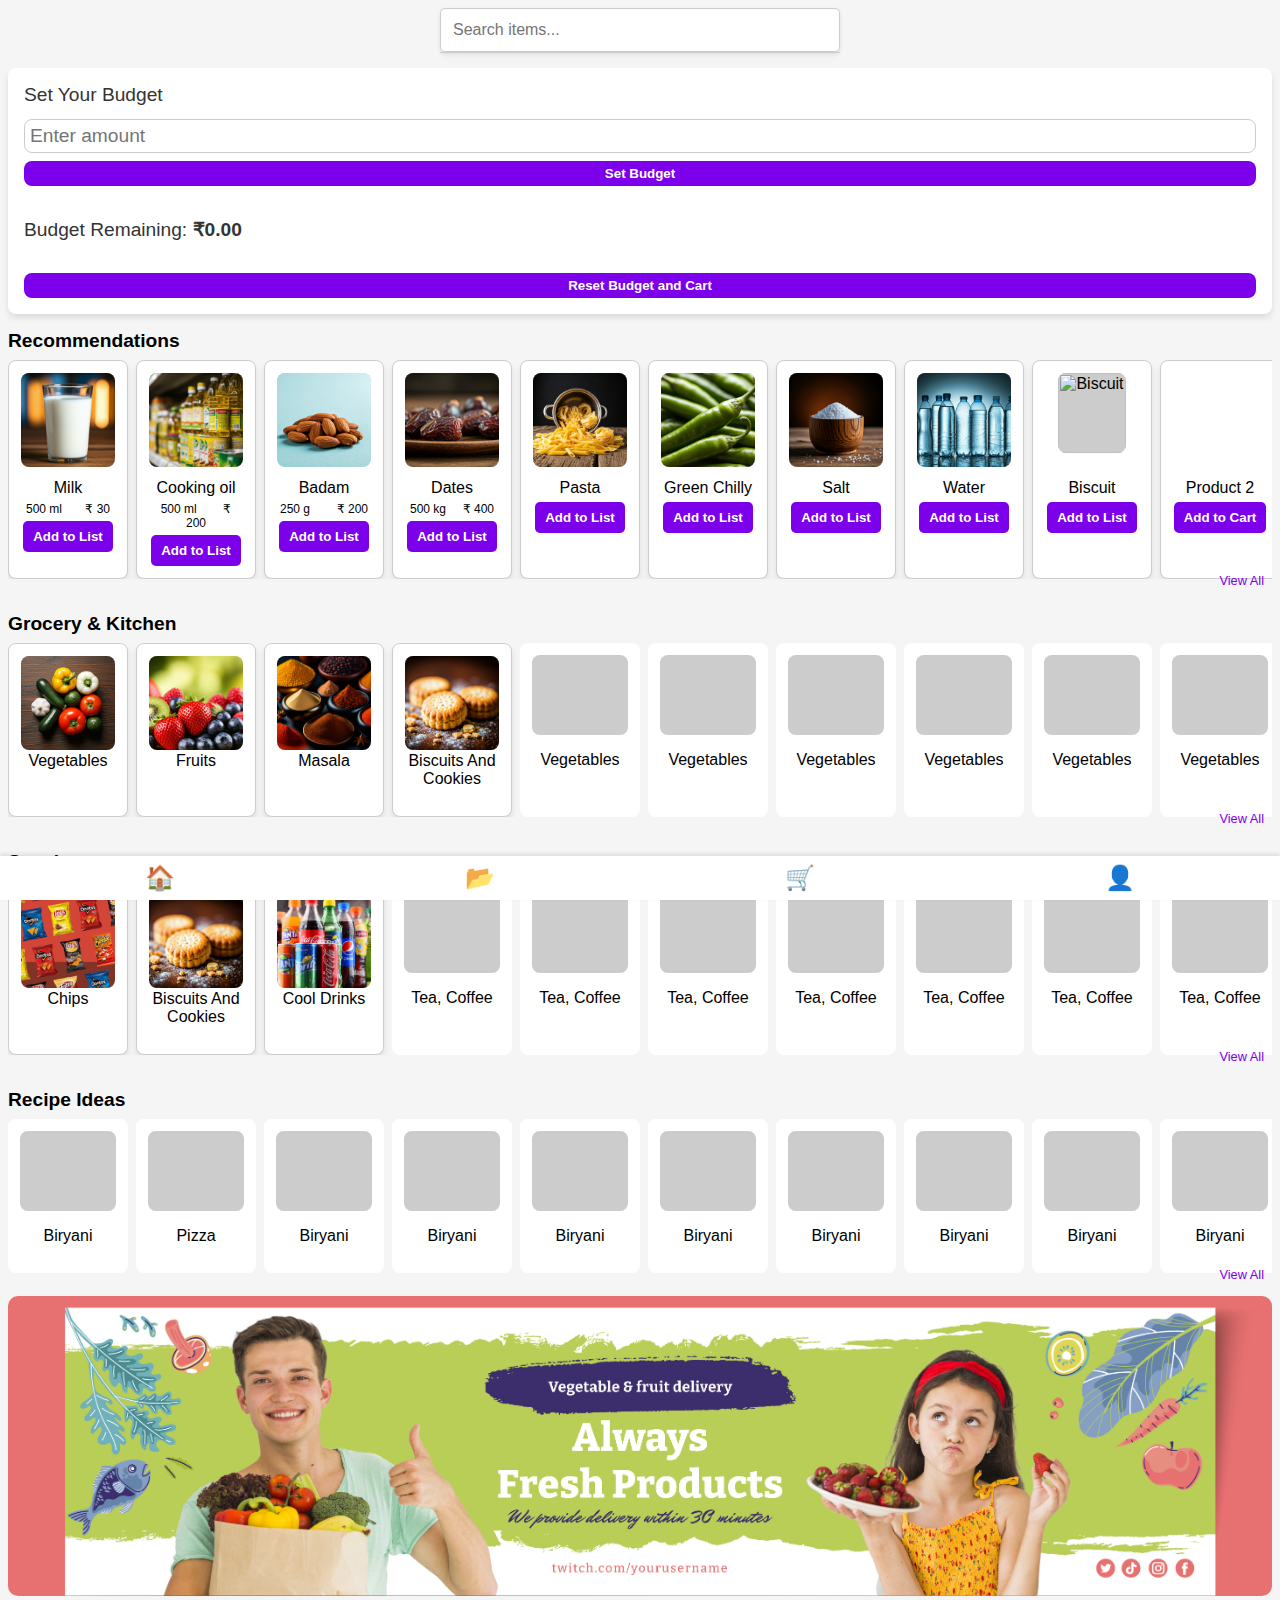
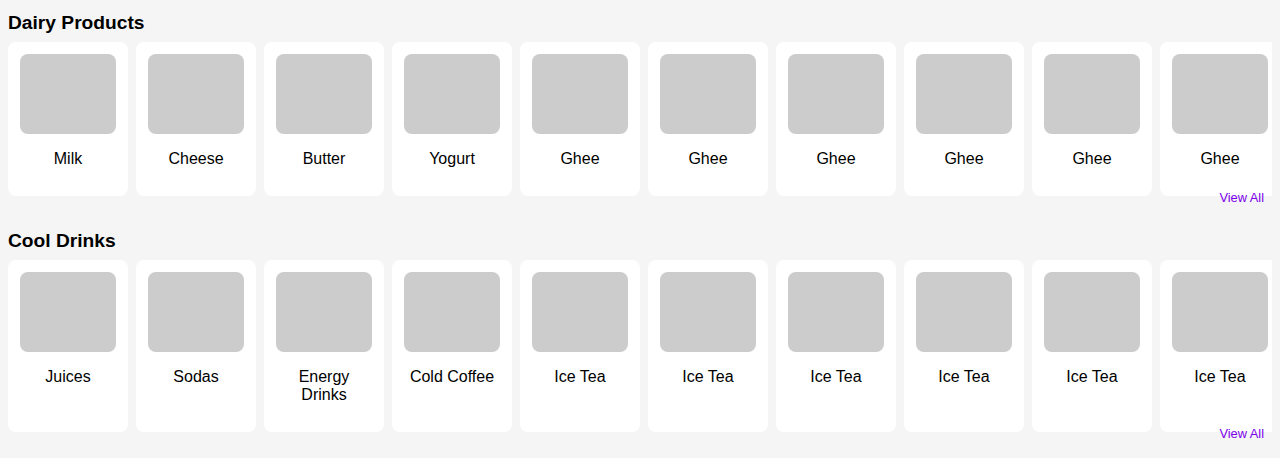
==== index.html @ e622cd5f "init" ====
<html>
  <head>
    <meta name="viewport" content="width=device-width, initial-scale=1.0">
    <link rel="stylesheet" href="styles.css">
    <title>Predictive Search Bar</title>
</head>
<body>
  <div class="search-container">
    <label for="search-bar" class="sr-only">Search for items</label>
    <input type="text" id="search-bar" class="search-bar" placeholder="Search items...">
    <div id="suggestions" class="suggestions" role="listbox" aria-label="Suggestions"></div>
</div>
    <script src="script.js"></script>

<div class="quick-actions">
  <div class="budget-planning">
    <label for="budget">Set Your Budget</label>
    <input type="number" id="budget" placeholder="Enter amount" />
    <button class="set-budget-btn">Set Budget</button>
    <div class="budget-display">
      <p>Budget Remaining: <span id="budget-display">₹0</span></p>
    </div>
    <button class="reset-btn">Reset Budget and Cart</button>

  </div>
</div>
    <div class="section">
      <h2>Recommendations</h2>
      <div class="scrollable-container">

        <div class="card">
          <div class="image">
              <img class ="cntimg"src="img/dia/milk.jpg" alt="Milk">
          </div>
          <p class="product-name">Milk</p>
          <p class="price">500 ml &nbsp; &nbsp; &nbsp;&nbsp;&#x20B9 30</p>
          <button class="add-to-cart" data-price="30" data-name="Milk">Add to List</button>
        </div>

        <div class="card">
          <div class="image">
            <img class="cntimg" src="img/oil/oil.jpg" alt="oil">
          </div>
          <p class="product-name">Cooking oil</p>
          <p class="price">500 ml &nbsp; &nbsp; &nbsp;&nbsp;   &#x20B9 200</p>
          <button class="add-to-cart" data-price="200"data-name="Cooking oil">Add to List</button>
        </div> 
        <div class="card">
          <div class="image">
            <img class ="cntimg" src="img/nuts/badam.jpg" alt="badam">
          </div>
          <p class="product-name">Badam</p>
          <p class="price">250 g &nbsp; &nbsp; &nbsp;&nbsp;   &#x20B9 200</p>
          <button class="add-to-cart" data-price="200">Add to List</button>
        </div>
        <div class="card">
          <div class="image">
            <img class ="cntimg" src="img/nuts/dates.jpg" alt="dates">
          </div>
          <p class="product-name">Dates</p>
          <p class="price">500 kg &nbsp; &nbsp;    &#x20B9 400</p>
          <button class="add-to-cart">Add to List</button>
        </div>
        <div class="card">
          <div class="image"> 
            <img class ="cntimg" src="img/pasta/pasta.jpg" alt="pasta">
          </div>
          <p class="product-name">Pasta</p>
          <button class="add-to-cart">Add to List</button>
        </div>
        <div class="card">
          <div class="image">
            <img class ="cntimg" src="img/veg/greenchilly.jpg" alt="greenchilly">
          </div>
          <p class="product-name">Green Chilly</p>
          <button class="add-to-cart">Add to List</button>
        </div>
        <div class="card">
          <div class="image">
            <img class ="cntimg" src="img/veg/salt.jpg" alt="salt">
          </div>
          <p class="product-name">Salt</p>
          <button class="add-to-cart">Add to List</button>
        </div>
        <div class="card">
          <div class="image">
            <img class ="cntimg" src="img/juice/water.jpg" alt="water">
          </div>
          <p class="product-name">Water</p>
          <button class="add-to-cart">Add to List</button>
        </div>
        <div class="card">
          <div class="image">
            <img class ="cntimg" src="img/cookies/biscuit.jpg" alt="Biscuit">
          </div>
          <p class="product-name">Biscuit</p>
          <button class="add-to-cart">Add to List</button>
        </div>
        <div class="card">
          <div class="image"></div>
          <p class="product-name">Product 2</p>
          <button class="add-to-cart">Add to Cart</button>
        </div>
        <div class="card">
          <div class="image"></div>
          <p class="product-name">Product 2</p>
          <button class="add-to-cart">Add to Cart</button>
        </div>
        <div class="card">
          <div class="image"></div>
          <p class="product-name">Product 2</p>
          <button class="add-to-cart">Add to Cart</button>
        </div>
        <div class="card">
          <div class="image"></div>
          <p class="product-name">Product 2</p>
          <button class="add-to-cart">Add to Cart</button>
        </div>
        <div class="card">
          <div class="image"></div>
          <p class="product-name">Product 2</p>
          <button class="add-to-cart">Add to Cart</button>
        </div>
        <div class="card">
          <div class="image"></div>
          <p class="product-name">Product 2</p>
          <button class="add-to-cart">Add to Cart</button>
        </div>
        <div class="card">
          <div class="image"></div>
          <p class="product-name">Product 2</p>
          <button class="add-to-cart">Add to Cart</button>
        </div>
        <div class="card">
          <div class="image"></div>
          <p class="product-name">Product 2</p>
          <button class="add-to-cart">Add to Cart</button>
        </div>
        <div class="card">
          <div class="image"></div>
          <p class="product-name">Product 2</p>
          <button class="add-to-cart">Add to Cart</button>
        </div>
        <div class="card">
          <div class="image"></div>
          <p class="product-name">Product 2</p>
          <button class="add-to-cart">Add to Cart</button>
        </div>
      </div>
      <p class="view-all" id ="view-all">View All</p>
      <br>
    </div>

    <!-- Grocery & Kitchen Section -->
    <div class="section">
      <h2>Grocery & Kitchen</h2>
      <div class="scrollable-container">
        
        <div class="card">
          <a href="vegetables.html" style="text-decoration: none; color: inherit;">
            <div class="image">
              <img class="cntimg" src="img/veg/main.jpg" alt="Vegetables">
            </div>
            <p>Vegetables</p>
          </a>
        </div>
        
        <div class="card">
          <a href="fruits.html" style="text-decoration: none; color: inherit;">
            <div class="image">
              <img class="cntimg" src="img/fru/main.jpg" alt="Fruits">
            </div>
            <p>Fruits</p>
          </a>
        </div>
        <div class="card">
          <a href="masala.html" style="text-decoration: none; color: inherit;">
            <div class="image">
              <img class="cntimg" src="img/masala/main.jpg" alt="Fruits">
            </div>
            <p>Masala</p>
          </a>
        </div>
        <div class="card">
          <a href="cookies.html" style="text-decoration: none; color: inherit;">
            <div class="image">
              <img class="cntimg" src="img/snack/cookies/biscuit.jpg" alt="Fruits">
            </div>
            <p>Biscuits And Cookies</p>
          </a>
        </div>
        <div class="category">
          <div class="image"></div>
          <p>Vegetables</p>
        </div>
        <div class="category">
          <div class="image"></div>
          <p>Vegetables</p>
        </div>
        <div class="category">
          <div class="image"></div>
          <p>Vegetables</p>
        </div>
        <div class="category">
          <div class="image"></div>
          <p>Vegetables</p>
        </div>
        <div class="category">
          <div class="image"></div>
          <p>Vegetables</p>
        </div>
        <div class="category">
          <div class="image"></div>
          <p>Vegetables</p>
        </div>
        <div class="category">
          <div class="image"></div>
          <p>Vegetables</p>
        </div>
        <div class="category">
          <div class="image"></div>
          <p>Vegetables</p>
        </div>
        <div class="category">
          <div class="image"></div>
          <p>Vegetables</p>
        </div>
        <div class="category">
          <div class="image"></div>
          <p>Vegetables</p>
        </div>
        <div class="category">
          <div class="image"></div>
          <p>Vegetables</p>
        </div>
        <div class="category">
          <div class="image"></div>
          <p>Vegetables</p>
        </div>

      </div>
      <p class="view-all"id ="view-all">View All</p><br>
    </div>
    <div class="section">
      <h2>Snacks</h2>
      <div class="scrollable-container">
        <div class="card">
          <a href="chips.html" style="text-decoration: none; color: inherit;">
            <div class="image">
              <img class="cntimg" src="img/snack/chips/main.jpg" alt="Chips">
            </div>
            <p>Chips</p>
          </a>
        </div>
          <div class="card">
            <a href="cookies.html" style="text-decoration: none; color: inherit;">
              <div class="image">
                <img class="cntimg" src="img/snack/cookies/biscuit.jpg" alt="Fruits">
              </div>
              <p>Biscuits And Cookies</p>
            </a>
          </div>

          <div class="card">
            <a href="cooldrinks.html" style="text-decoration: none; color: inherit;">
              <div class="image">
                <img class="cntimg" src="img/snack/cooldrinks/main.jpg" alt="Fruits">
              </div>
              <p>Cool Drinks</p>
            </a>
          </div>
        <div class="category">
          <div class="image"></div>
          <p>Tea, Coffee</p>
        </div>
        <div class="category">
          <div class="image"></div>
          <p>Tea, Coffee</p>
        </div>
        <div class="category">
          <div class="image"></div>
          <p>Tea, Coffee</p>
        </div>
        <div class="category">
          <div class="image"></div>
          <p>Tea, Coffee</p>
        </div>
        <div class="category">
          <div class="image"></div>
          <p>Tea, Coffee</p>
        </div>
        <div class="category">
          <div class="image"></div>
          <p>Tea, Coffee</p>
        </div>
        <div class="category">
          <div class="image"></div>
          <p>Tea, Coffee</p>
        </div>
        <div class="category">
          <div class="image"></div>
          <p>Tea, Coffee</p>
        </div>
        <div class="category">
          <div class="image"></div>
          <p>Tea, Coffee</p>
        </div>
        <div class="category">
          <div class="image"></div>
          <p>Tea, Coffee</p>
        </div>
        <div class="category">
          <div class="image"></div>
          <p>Tea, Coffee</p>
        </div>
        <div class="category">
          <div class="image"></div>
          <p>Cookies</p>
        </div>
      </div>
      <p class="view-all"id ="view-all">View All</p><br>
    </div>

    <!-- Recipe Ideas Section -->
    <div class="section">
      <h2>Recipe Ideas</h2>
      <div class="scrollable-container">
        <div class="recipe-card">
          <div class="image"></div>
          <p>Biryani</p>
        </div>
        <div class="recipe-card">
          <div class="image"></div>
          <p>Pizza</p>
        </div>
        <div class="recipe-card">
          <div class="image"></div>
          <p>Biryani</p>
        </div>
        <div class="recipe-card">
          <div class="image"></div>
          <p>Biryani</p>
        </div>
        <div class="recipe-card">
          <div class="image"></div>
          <p>Biryani</p>
        </div>
        <div class="recipe-card">
          <div class="image"></div>
          <p>Biryani</p>
        </div>
        <div class="recipe-card">
          <div class="image"></div>
          <p>Biryani</p>
        </div>
        <div class="recipe-card">
          <div class="image"></div>
          <p>Biryani</p>
        </div>
        <div class="recipe-card">
          <div class="image"></div>
          <p>Biryani</p>
        </div>
        <div class="recipe-card">
          <div class="image"></div>
          <p>Biryani</p>
        </div>
        <div class="recipe-card">
          <div class="image"></div>
          <p>Biryani</p>
        </div>
        <div class="recipe-card">
          <div class="image"></div>
          <p>Biryani</p>
        </div>
        <div class="recipe-card">
          <div class="image"></div>
          <p>Biryani</p>
        </div>
        <div class="recipe-card">
          <div class="image"></div>
          <p>Biryani</p>
        </div>
        <div class="recipe-card">
          <div class="image"></div>
          <p>Biryani</p>
        </div>
      </div>
      <p class="view-all" id ="view-all">View All</p><br>
    </div> 
    <div class="banner clickable-banner">
      <img src="img/banner2.jpg" alt="Click to Explore More" class="banner-img">
    </div>
        <!-- Dairy Products Section -->         
        <div class="section">
          <h2>Dairy Products</h2>
          <div class="scrollable-container">
            <div class="category">
              <div class="image"></div>
              <p>Milk</p>
            </div>
            <div class="category">
              <div class="image"></div>
              <p>Cheese</p>
            </div>
            <div class="category">
              <div class="image"></div>
              <p>Butter</p>
            </div>
            <div class="category">
              <div class="image"></div>
              <p>Yogurt</p>
            </div>
            <div class="category">
              <div class="image"></div>
              <p>Ghee</p>
            </div>
            <div class="category">
              <div class="image"></div>
              <p>Ghee</p>
            </div>

            <div class="category">
              <div class="image"></div>
              <p>Ghee</p>
            </div>
            <div class="category">
              <div class="image"></div>
              <p>Ghee</p>
            </div>
            <div class="category">
              <div class="image"></div>
              <p>Ghee</p>
            </div>
            <div class="category">
              <div class="image"></div>
              <p>Ghee</p>
            </div>
            <div class="category">
              <div class="image"></div>
              <p>Ghee</p>
            </div>
            <div class="category">
              <div class="image"></div>
              <p>Ghee</p>
            </div>
            <div class="category">
              <div class="image"></div>
              <p>Ghee</p>
            </div>
            <div class="category">
              <div class="image"></div>
              <p>Ghee</p>
            </div>
            <div class="category">
              <div class="image"></div>
              <p>Ghee</p>
            </div>
            <div class="category">
              <div class="image"></div>
              <p>Ghee</p>
            </div>
            <div class="category">
              <div class="image"></div>
              <p>Ghee</p>
            </div>
            <div class="category">
              <div class="image"></div>
              <p>Ghee</p>
            </div>
          </div>
          <p class="view-all" id ="view-all">View All</p><br>
        </div>
    
        <!-- Cool Drinks Section -->
        <div class="section">
          <h2>Cool Drinks</h2>
          <div class="scrollable-container">
            <div class="category">
              <div class="image"></div>
              <p>Juices</p>
            </div>
            <div class="category">
              <div class="image"></div>
              <p>Sodas</p>
            </div>
            <div class="category">
              <div class="image"></div>
              <p>Energy Drinks</p>
            </div>
            <div class="category">
              <div class="image"></div>
              <p>Cold Coffee</p>
            </div>
            <div class="category">
              <div class="image"></div>
              <p>Ice Tea</p>
            </div>
            <div class="category">
              <div class="image"></div>
              <p>Ice Tea</p>
            </div>
            <div class="category">
              <div class="image"></div>
              <p>Ice Tea</p>
            </div>
            <div class="category">
              <div class="image"></div>
              <p>Ice Tea</p>
            </div>
            <div class="category">
              <div class="image"></div>
              <p>Ice Tea</p>
            </div>
            <div class="category">
              <div class="image"></div>
              <p>Ice Tea</p>
            </div>
            <div class="category">
              <div class="image"></div>
              <p>Ice Tea</p>
            </div>
            <div class="category">
              <div class="image"></div>
              <p>Ice Tea</p>
            </div>
            <div class="category">
              <div class="image"></div>
              <p>Ice Tea</p>
            </div>
            <div class="category">
              <div class="image"></div>
              <p>Ice Tea</p>
            </div>
            <div class="category">
              <div class="image"></div>
              <p>Ice Tea</p>
            </div>
            
          </div>
        
          <p class="view-all" id ="view-all">View All</p><br>
        </div>
  </div>


  <footer id="cart-summary-footer" style="display: none;">
    <div class="cart-summary">
      <span>Items: <span id="item-count">0</span></span>
      <span>Budget Remaining: ₹<span id="budget-remaining">1000</span></span>
      <button id="go-to-cart">Go To Cart</button>
    </div>
  </footer>


  
  <script src="check.js"></script>

  <div class="bottom-nav">
    <button onclick="window.location.href='landing.html'">🏠</button>
    <button onclick="window.location.href='index.html'">📂</button>
    <button onclick="window.location.href='list.html'">🛒</button>
    <button  onclick="window.location.href='profile.html'">👤</button>
  </div>
</body>
</html>
---- styles.css ----
* {
  padding: 0;
  box-sizing: border-box;
}
body,button,.quick-actions,section.h2 {
  font-family: 'DM Sans', sans-serif;
  background-color: #f5f5f5;
}
.container {
  padding: 16px;

}


.search-bar {
  display: flex;
  gap: 8px;
  margin-bottom: 16px;
}
.search-bar input {
  flex: 1;
  padding: 8px;
  border: 1px solid #ccc;
  border-radius: 8px;
}
.search-bar button {
  
  color: white;
  border: none;
  padding: 8px;
  border-radius: 8px;
  cursor: pointer;
}


.banner {
  width: 100%;
  display: flex;
  justify-content: center;
  align-items: center;
  overflow: hidden;
  margin-bottom: 16px;
  border-radius: 5px;
}

.banner-img {
  width: 100%;
  height: auto;
  max-height: 300px;
  object-fit: cover;
  border-radius: 10px;
}

@media (max-width: 768px) {
  .banner-img {
    max-height: 200px;
  }
}


.action-btn {
  flex: 1;
  margin: 0 8px;
  padding: 25px;
  color: azure;
  background-color:#7d00ea;
  border: none;
  border-radius: 8px;
  font-weight: bold;
  cursor: pointer;
}


.section {
  margin-bottom: 5px;
  position: relative;
}
.section h2 {
  margin-bottom: 8px;
  font-size: 1.2em;
}
.view-all {
  position: absolute;

  bottom: 1;
  right: 8px;
  font-size: 0.8em;
  color:#7d00ea;
  cursor: pointer;
  margin-top: 8px;
  margin-bottom: 20px;
}
.cntimg{
  width: 100%; 
  height: auto; 
  border-radius: 8px; 
  margin-bottom: 10px;
  object-fit: cover;
}



.scrollable-container {
  display: flex;
  gap: 8px;
  overflow-x: auto;
  -ms-overflow-style: none; 
  scrollbar-width: none; 
}
.scrollable-container::-webkit-scrollbar {
  display: none; 
}


.card, .category, .recipe-card {
  flex: 0 0 120px;
  text-align: center;
  background-color: white;
  padding: 12px;
  border-radius: 8px;
 
 
}
.card .image, .category .image, .recipe-card .image {
  height: 80px;
  background-color: #ccc;
  border-radius: 8px;

  
}
.product-name {
 
  margin-bottom: 10px; 
}

.add-to-cart {
  margin-top: 0px; 
}


.section h2 {
  margin-bottom: 8px;
  font-size: 1.2em;
}

.view-all {
  position: absolute;
  bottom: 1;
  right: 8px;
  font-size: 0.8em;
  color: #7d00ea;
  cursor: pointer;
  margin-top: 8px;
  margin-bottom: 8px;
  
}

.add-to-cart {
  background-color: #7d00ea; 
  color: white;
  font-weight: bold;
  padding: 8px 10px;
  border: none;
  border-radius: 5px;
  cursor: pointer;
  transition: background-color 0.3s ease, transform 0.2s ease;
}

.add-to-cart:hover {
  background-color: #8c21ea; 
  transform: scale(1);
}

.add-to-cart:focus {
  outline: none; 
}

.add-to-cart:active {
  transform: scale(0.98); 
}
.card {
  display: flex;
  flex-direction: column;
  align-items: center;
  background-color: white;
  padding: 10px;
  border: 1px solid #ccc;
  border-radius: 8px;
  box-shadow: 0 4px 6px rgba(0, 0, 0, 0.1);
  width: 200px;
  text-align: center;
}



.image {
  margin-bottom: 10px;  


}
/* General Container */
.container {
  padding: 16px;
  max-width: 400px;
  margin: 0 auto;
}


.shopping-list-container {
  margin-bottom: 32px;
}
.shopping-list-container h2 {
  font-size: 1.5em;
  margin-bottom: 16px;
  color: #333;
}
.shopping-list {
  background-color: white;
  padding: 16px;
  border-radius: 8px;
  box-shadow: 0 4px 6px rgba(0, 0, 0, 0.1);
}
.shopping-list ul {
  list-style: none;
  padding: 0;
}
.shopping-list ul li {
  display: flex;
  justify-content: space-between;
  margin-bottom: 8px;
  font-size: 1.2em;
}
.shopping-list .remove-item {
  background-color: #ff4d4d;
  color: white;
  border: none;
  padding: 5px 10px;
  border-radius: 5px;
  cursor: pointer;
}
.shopping-list .add-item-btn {
  background-color: #7d00ea;
  color: white;
  padding: 8px 16px;
  border: none;
  border-radius: 8px;
  cursor: pointer;
  font-weight: bold;
  margin-top: 16px;
}

/* Budget Planning Container */
.budget-planning-container {
  margin-bottom: 5px;
}
.budget-planning-container h2 {
  font-size: 1.5em;
  margin-bottom: 5px;
  margin-top: 0px;
  color: #333;
}
.budget-planning {
  background-color: white;
  padding: 16px;
  border-radius: 8px;
  box-shadow: 0 4px 6px rgba(0, 0, 0, 0.1);
  display: flex;
  flex-direction: column;
  gap: 8px;
}
.budget-planning label {
  font-size: 1.2em;
  color: #333;
}
.budget-planning input {
  padding: 5px;
  font-size: 1.2em;
  border-radius: 8px;
  border: 1px solid #ccc;
  margin-top: 5px;
}
.budget-planning button {
  background-color: #7d00ea;
  color: white;
  padding: 5px 5px;
  border: none;
  border-radius: 8px;
  cursor: pointer;
  font-weight: bold;
}
.budget-display {
  margin-bottom: 5px;
  margin-top: 5px;
  font-size: 1.2em;
  color: #333;
}
#budget-display {
  font-weight: bold;
}
.bud{
  margin-top: 0px;
  margin-bottom: 5px;
}
/* Modal styling */
.modal {
  display: none; 
  position: fixed;
  bottom: 20px; 
  left: 50%;
  transform: translateX(-50%);
  background-color: rgba(0, 0, 0, 0.7);
  padding: 10px;
  border-radius: 20px;
  box-shadow: 0 4px 8px rgba(0, 0, 0, 0.2);
  z-index: 1000;
  width: auto;
  max-width: 400px;
  text-align: center;
  display: flex;
  gap: 10px;
  align-items: center;
}

/* Minimal content inside the modal */
.modal-content {
  display: flex;
  gap: 10px;
  align-items: center;
}

.quantity-option {
  background-color: #7d00ea;
  color: white;
  padding: 6px 12px;
  border: none;
  border-radius: 5px;
  cursor: pointer;
  transition: background-color 0.3s ease;
}

.quantity-option:hover {
  background-color: #8c21ea;
}

#custom-quantity {
  padding: 6px;
  margin: 0;
  width: 60px;
  border-radius: 5px;
  border: 1px solid #ccc;
}

.ok-button {
  background-color: #4CAF50;
  color: white;
  padding: 6px 12px;
  border: none;
  border-radius: 5px;
  cursor: pointer;
  transition: background-color 0.3s ease;
}

.ok-button:hover {
  background-color: #45a049;
}

/* Card & Image Styling (unchanged) */
.cntimg {
  width: 100%;
  height: auto;
  border-radius: 8px;
  margin-bottom: 10px;
  object-fit: cover;
}

.scrollable-container {
  display: flex;
  gap: 8px;
  overflow-x: auto;
}

.card {
  flex: 0 0 120px;
  text-align: center;
  background-color: white;
  padding: 12px;
  border-radius: 8px;
}

.product-name {
  margin-bottom: 5px;
}

.add-to-cart {
  background-color: #7d00ea;
  color: white;
  font-weight: bold;
  padding: 8px 10px;
  border: none;
  border-radius: 5px;
  cursor: pointer;
  transition: background-color 0.3s ease, transform 0.2s ease;
}

.add-to-cart:hover {
  background-color: #8c21ea;
  transform: scale(1);
}

.add-to-cart:focus {
  outline: none;
}

.add-to-cart:active {
  transform: scale(0.98);
}
p.price{
  font-size: 12px;
  margin-top: 0px;
  margin-bottom: 5px;

}
footer {
  font-size: 13px;
  position: fixed;
  bottom: 40px; 
  left: 0;
  right: 0;
  border-radius: 5px;
  background: #4caf50; 
  color: white;
  padding: 10px 20px;
  display: flex;
  justify-content: space-between;
  align-items: center;
  box-shadow: 0 -2px 10px rgba(0, 0, 0, 0.1);
  
}

footer span {
  margin: 0 15px;
  font-weight: bold;
}

#go-to-cart {
  margin-top: 5px;
  background-color: #04560f; 
  color: white;
  border: none;
  padding: 8px 16px;
  border-radius: 5px;
  cursor: pointer;
  font-size: 12px;
  display: block;
  margin: 0 auto; 
}
#go-to-cart:hover {
  background-color: #055c0f; 
}

#cart-summary-footer {
  display: none;
}


.bottom-nav {
  position: fixed;
  bottom: 0;
  left: 0;
  right: 0;
  background-color: white;
  display: flex;
  justify-content: space-around;
  padding: 8px 0px;
  box-shadow: 0 -2px 4px rgba(0, 0, 0, 0.1);
  z-index: 5; /* Ensure it's below the footer */
}

.bottom-nav button {
  background: none;
  border: none;
  font-size: 1.5em;
  cursor: pointer;
}


.search-container {
  position: relative;
  max-width: 400px;
  margin: 0 auto;
}

.search-bar {
  width: 100%;
  padding: 12px;
  font-size: 16px;
  border: 1px solid #ccc;
  border-radius: 5px;
  box-shadow: 0 2px 4px rgba(0, 0, 0, 0.1);
}

.suggestions {
  position: absolute;
  top: 100%;
  left: 0;
  width: 100%;
  border: 1px solid #ccc;
  border-top: none;
  background: #fff;
  z-index: 10;
  box-shadow: 0 4px 6px rgba(0, 0, 0, 0.1);
  max-height: 200px;
  overflow-y: auto;
}

.suggestions div {
  padding: 10px;
  cursor: pointer;
  border-bottom: 1px solid #f0f0f0;
}

.suggestions div:last-child {
  border-bottom: none;
}

.suggestions div:hover,
.suggestions div:focus {
  background: #f0f0f0;
  outline: none;
}

.no-results {
  padding: 10px;
  color: #888;
  text-align: center;
}

/* Accessibility styles */
.sr-only {
  position: absolute;
  width: 1px;
  height: 1px;
  padding: 0;
  overflow: hidden;
  clip: rect(0, 0, 0, 0);
  white-space: nowrap;
  border: 0;
}
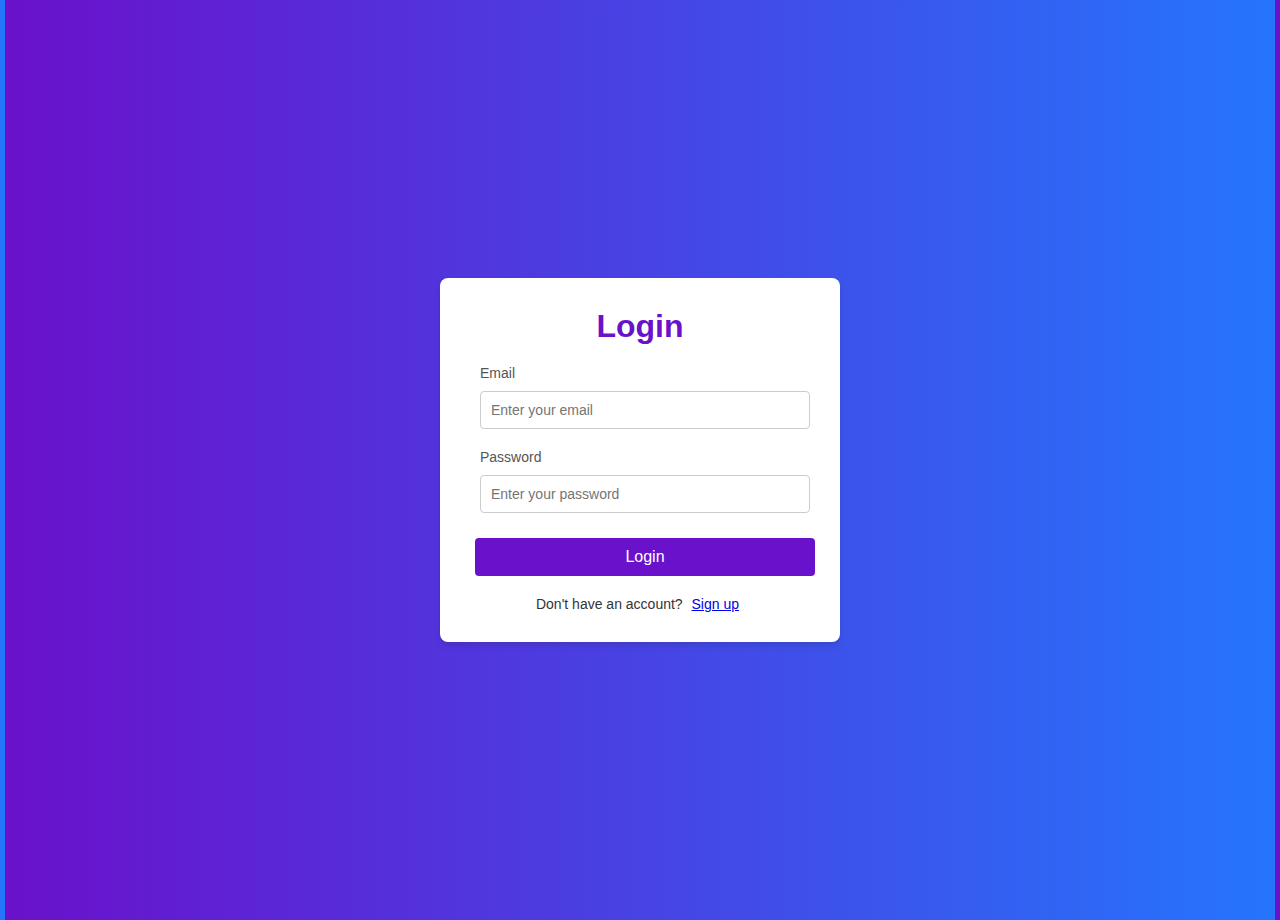
==== commit b0d79dcd: "renaming files" ====
--- a/index.html
+++ b/index.html
@@ -1,566 +1,31 @@
-<html>
-  <head>
+<!DOCTYPE html>
+<html lang="en">
+<head>
+    <meta charset="UTF-8">
     <meta name="viewport" content="width=device-width, initial-scale=1.0">
-    <link rel="stylesheet" href="styles.css">
-    <title>Predictive Search Bar</title>
+    <title>Login Page</title>
+    <link rel="stylesheet" href="login.css">
 </head>
 <body>
-  <div class="search-container">
-    <label for="search-bar" class="sr-only">Search for items</label>
-    <input type="text" id="search-bar" class="search-bar" placeholder="Search items...">
-    <div id="suggestions" class="suggestions" role="listbox" aria-label="Suggestions"></div>
-</div>
     <script src="script.js"></script>
-
-<div class="quick-actions">
-  <div class="budget-planning">
-    <label for="budget">Set Your Budget</label>
-    <input type="number" id="budget" placeholder="Enter amount" />
-    <button class="set-budget-btn">Set Budget</button>
-    <div class="budget-display">
-      <p>Budget Remaining: <span id="budget-display">₹0</span></p>
+    <div class="login-container">
+        <div class="login-box">
+            <h1>Login</h1>
+            <form action="/submit-login" method="POST">
+                <div class="input-group">
+                    <label for="email">Email</label>
+                    <input type="email" id="email" name="email" placeholder="Enter your email" required>
+                </div>
+                <div class="input-group">
+                    <label for="password">Password</label>
+                    <input type="password" id="password" name="password" placeholder="Enter your password" required>
+                </div>
+                <button type="submit" class="login-button" id="login">Login</button>
+                <p class="signin-text">
+                    Don't have an account? <a  href="/signin.html">Sign up</a>
+                </p>
+            </form>
+        </div>
     </div>
-    <button class="reset-btn">Reset Budget and Cart</button>
-
-  </div>
-</div>
-    <div class="section">
-      <h2>Recommendations</h2>
-      <div class="scrollable-container">
-
-        <div class="card">
-          <div class="image">
-              <img class ="cntimg"src="img/dia/milk.jpg" alt="Milk">
-          </div>
-          <p class="product-name">Milk</p>
-          <p class="price">500 ml &nbsp; &nbsp; &nbsp;&nbsp;&#x20B9 30</p>
-          <button class="add-to-cart" data-price="30" data-name="Milk">Add to List</button>
-        </div>
-
-        <div class="card">
-          <div class="image">
-            <img class="cntimg" src="img/oil/oil.jpg" alt="oil">
-          </div>
-          <p class="product-name">Cooking oil</p>
-          <p class="price">500 ml &nbsp; &nbsp; &nbsp;&nbsp;   &#x20B9 200</p>
-          <button class="add-to-cart" data-price="200"data-name="Cooking oil">Add to List</button>
-        </div> 
-        <div class="card">
-          <div class="image">
-            <img class ="cntimg" src="img/nuts/badam.jpg" alt="badam">
-          </div>
-          <p class="product-name">Badam</p>
-          <p class="price">250 g &nbsp; &nbsp; &nbsp;&nbsp;   &#x20B9 200</p>
-          <button class="add-to-cart" data-price="200">Add to List</button>
-        </div>
-        <div class="card">
-          <div class="image">
-            <img class ="cntimg" src="img/nuts/dates.jpg" alt="dates">
-          </div>
-          <p class="product-name">Dates</p>
-          <p class="price">500 kg &nbsp; &nbsp;    &#x20B9 400</p>
-          <button class="add-to-cart">Add to List</button>
-        </div>
-        <div class="card">
-          <div class="image"> 
-            <img class ="cntimg" src="img/pasta/pasta.jpg" alt="pasta">
-          </div>
-          <p class="product-name">Pasta</p>
-          <button class="add-to-cart">Add to List</button>
-        </div>
-        <div class="card">
-          <div class="image">
-            <img class ="cntimg" src="img/veg/greenchilly.jpg" alt="greenchilly">
-          </div>
-          <p class="product-name">Green Chilly</p>
-          <button class="add-to-cart">Add to List</button>
-        </div>
-        <div class="card">
-          <div class="image">
-            <img class ="cntimg" src="img/veg/salt.jpg" alt="salt">
-          </div>
-          <p class="product-name">Salt</p>
-          <button class="add-to-cart">Add to List</button>
-        </div>
-        <div class="card">
-          <div class="image">
-            <img class ="cntimg" src="img/juice/water.jpg" alt="water">
-          </div>
-          <p class="product-name">Water</p>
-          <button class="add-to-cart">Add to List</button>
-        </div>
-        <div class="card">
-          <div class="image">
-            <img class ="cntimg" src="img/cookies/biscuit.jpg" alt="Biscuit">
-          </div>
-          <p class="product-name">Biscuit</p>
-          <button class="add-to-cart">Add to List</button>
-        </div>
-        <div class="card">
-          <div class="image"></div>
-          <p class="product-name">Product 2</p>
-          <button class="add-to-cart">Add to Cart</button>
-        </div>
-        <div class="card">
-          <div class="image"></div>
-          <p class="product-name">Product 2</p>
-          <button class="add-to-cart">Add to Cart</button>
-        </div>
-        <div class="card">
-          <div class="image"></div>
-          <p class="product-name">Product 2</p>
-          <button class="add-to-cart">Add to Cart</button>
-        </div>
-        <div class="card">
-          <div class="image"></div>
-          <p class="product-name">Product 2</p>
-          <button class="add-to-cart">Add to Cart</button>
-        </div>
-        <div class="card">
-          <div class="image"></div>
-          <p class="product-name">Product 2</p>
-          <button class="add-to-cart">Add to Cart</button>
-        </div>
-        <div class="card">
-          <div class="image"></div>
-          <p class="product-name">Product 2</p>
-          <button class="add-to-cart">Add to Cart</button>
-        </div>
-        <div class="card">
-          <div class="image"></div>
-          <p class="product-name">Product 2</p>
-          <button class="add-to-cart">Add to Cart</button>
-        </div>
-        <div class="card">
-          <div class="image"></div>
-          <p class="product-name">Product 2</p>
-          <button class="add-to-cart">Add to Cart</button>
-        </div>
-        <div class="card">
-          <div class="image"></div>
-          <p class="product-name">Product 2</p>
-          <button class="add-to-cart">Add to Cart</button>
-        </div>
-        <div class="card">
-          <div class="image"></div>
-          <p class="product-name">Product 2</p>
-          <button class="add-to-cart">Add to Cart</button>
-        </div>
-      </div>
-      <p class="view-all" id ="view-all">View All</p>
-      <br>
-    </div>
-
-    <!-- Grocery & Kitchen Section -->
-    <div class="section">
-      <h2>Grocery & Kitchen</h2>
-      <div class="scrollable-container">
-        
-        <div class="card">
-          <a href="vegetables.html" style="text-decoration: none; color: inherit;">
-            <div class="image">
-              <img class="cntimg" src="img/veg/main.jpg" alt="Vegetables">
-            </div>
-            <p>Vegetables</p>
-          </a>
-        </div>
-        
-        <div class="card">
-          <a href="fruits.html" style="text-decoration: none; color: inherit;">
-            <div class="image">
-              <img class="cntimg" src="img/fru/main.jpg" alt="Fruits">
-            </div>
-            <p>Fruits</p>
-          </a>
-        </div>
-        <div class="card">
-          <a href="masala.html" style="text-decoration: none; color: inherit;">
-            <div class="image">
-              <img class="cntimg" src="img/masala/main.jpg" alt="Fruits">
-            </div>
-            <p>Masala</p>
-          </a>
-        </div>
-        <div class="card">
-          <a href="cookies.html" style="text-decoration: none; color: inherit;">
-            <div class="image">
-              <img class="cntimg" src="img/snack/cookies/biscuit.jpg" alt="Fruits">
-            </div>
-            <p>Biscuits And Cookies</p>
-          </a>
-        </div>
-        <div class="category">
-          <div class="image"></div>
-          <p>Vegetables</p>
-        </div>
-        <div class="category">
-          <div class="image"></div>
-          <p>Vegetables</p>
-        </div>
-        <div class="category">
-          <div class="image"></div>
-          <p>Vegetables</p>
-        </div>
-        <div class="category">
-          <div class="image"></div>
-          <p>Vegetables</p>
-        </div>
-        <div class="category">
-          <div class="image"></div>
-          <p>Vegetables</p>
-        </div>
-        <div class="category">
-          <div class="image"></div>
-          <p>Vegetables</p>
-        </div>
-        <div class="category">
-          <div class="image"></div>
-          <p>Vegetables</p>
-        </div>
-        <div class="category">
-          <div class="image"></div>
-          <p>Vegetables</p>
-        </div>
-        <div class="category">
-          <div class="image"></div>
-          <p>Vegetables</p>
-        </div>
-        <div class="category">
-          <div class="image"></div>
-          <p>Vegetables</p>
-        </div>
-        <div class="category">
-          <div class="image"></div>
-          <p>Vegetables</p>
-        </div>
-        <div class="category">
-          <div class="image"></div>
-          <p>Vegetables</p>
-        </div>
-
-      </div>
-      <p class="view-all"id ="view-all">View All</p><br>
-    </div>
-    <div class="section">
-      <h2>Snacks</h2>
-      <div class="scrollable-container">
-        <div class="card">
-          <a href="chips.html" style="text-decoration: none; color: inherit;">
-            <div class="image">
-              <img class="cntimg" src="img/snack/chips/main.jpg" alt="Chips">
-            </div>
-            <p>Chips</p>
-          </a>
-        </div>
-          <div class="card">
-            <a href="cookies.html" style="text-decoration: none; color: inherit;">
-              <div class="image">
-                <img class="cntimg" src="img/snack/cookies/biscuit.jpg" alt="Fruits">
-              </div>
-              <p>Biscuits And Cookies</p>
-            </a>
-          </div>
-
-          <div class="card">
-            <a href="cooldrinks.html" style="text-decoration: none; color: inherit;">
-              <div class="image">
-                <img class="cntimg" src="img/snack/cooldrinks/main.jpg" alt="Fruits">
-              </div>
-              <p>Cool Drinks</p>
-            </a>
-          </div>
-        <div class="category">
-          <div class="image"></div>
-          <p>Tea, Coffee</p>
-        </div>
-        <div class="category">
-          <div class="image"></div>
-          <p>Tea, Coffee</p>
-        </div>
-        <div class="category">
-          <div class="image"></div>
-          <p>Tea, Coffee</p>
-        </div>
-        <div class="category">
-          <div class="image"></div>
-          <p>Tea, Coffee</p>
-        </div>
-        <div class="category">
-          <div class="image"></div>
-          <p>Tea, Coffee</p>
-        </div>
-        <div class="category">
-          <div class="image"></div>
-          <p>Tea, Coffee</p>
-        </div>
-        <div class="category">
-          <div class="image"></div>
-          <p>Tea, Coffee</p>
-        </div>
-        <div class="category">
-          <div class="image"></div>
-          <p>Tea, Coffee</p>
-        </div>
-        <div class="category">
-          <div class="image"></div>
-          <p>Tea, Coffee</p>
-        </div>
-        <div class="category">
-          <div class="image"></div>
-          <p>Tea, Coffee</p>
-        </div>
-        <div class="category">
-          <div class="image"></div>
-          <p>Tea, Coffee</p>
-        </div>
-        <div class="category">
-          <div class="image"></div>
-          <p>Cookies</p>
-        </div>
-      </div>
-      <p class="view-all"id ="view-all">View All</p><br>
-    </div>
-
-    <!-- Recipe Ideas Section -->
-    <div class="section">
-      <h2>Recipe Ideas</h2>
-      <div class="scrollable-container">
-        <div class="recipe-card">
-          <div class="image"></div>
-          <p>Biryani</p>
-        </div>
-        <div class="recipe-card">
-          <div class="image"></div>
-          <p>Pizza</p>
-        </div>
-        <div class="recipe-card">
-          <div class="image"></div>
-          <p>Biryani</p>
-        </div>
-        <div class="recipe-card">
-          <div class="image"></div>
-          <p>Biryani</p>
-        </div>
-        <div class="recipe-card">
-          <div class="image"></div>
-          <p>Biryani</p>
-        </div>
-        <div class="recipe-card">
-          <div class="image"></div>
-          <p>Biryani</p>
-        </div>
-        <div class="recipe-card">
-          <div class="image"></div>
-          <p>Biryani</p>
-        </div>
-        <div class="recipe-card">
-          <div class="image"></div>
-          <p>Biryani</p>
-        </div>
-        <div class="recipe-card">
-          <div class="image"></div>
-          <p>Biryani</p>
-        </div>
-        <div class="recipe-card">
-          <div class="image"></div>
-          <p>Biryani</p>
-        </div>
-        <div class="recipe-card">
-          <div class="image"></div>
-          <p>Biryani</p>
-        </div>
-        <div class="recipe-card">
-          <div class="image"></div>
-          <p>Biryani</p>
-        </div>
-        <div class="recipe-card">
-          <div class="image"></div>
-          <p>Biryani</p>
-        </div>
-        <div class="recipe-card">
-          <div class="image"></div>
-          <p>Biryani</p>
-        </div>
-        <div class="recipe-card">
-          <div class="image"></div>
-          <p>Biryani</p>
-        </div>
-      </div>
-      <p class="view-all" id ="view-all">View All</p><br>
-    </div> 
-    <div class="banner clickable-banner">
-      <img src="img/banner2.jpg" alt="Click to Explore More" class="banner-img">
-    </div>
-        <!-- Dairy Products Section -->         
-        <div class="section">
-          <h2>Dairy Products</h2>
-          <div class="scrollable-container">
-            <div class="category">
-              <div class="image"></div>
-              <p>Milk</p>
-            </div>
-            <div class="category">
-              <div class="image"></div>
-              <p>Cheese</p>
-            </div>
-            <div class="category">
-              <div class="image"></div>
-              <p>Butter</p>
-            </div>
-            <div class="category">
-              <div class="image"></div>
-              <p>Yogurt</p>
-            </div>
-            <div class="category">
-              <div class="image"></div>
-              <p>Ghee</p>
-            </div>
-            <div class="category">
-              <div class="image"></div>
-              <p>Ghee</p>
-            </div>
-
-            <div class="category">
-              <div class="image"></div>
-              <p>Ghee</p>
-            </div>
-            <div class="category">
-              <div class="image"></div>
-              <p>Ghee</p>
-            </div>
-            <div class="category">
-              <div class="image"></div>
-              <p>Ghee</p>
-            </div>
-            <div class="category">
-              <div class="image"></div>
-              <p>Ghee</p>
-            </div>
-            <div class="category">
-              <div class="image"></div>
-              <p>Ghee</p>
-            </div>
-            <div class="category">
-              <div class="image"></div>
-              <p>Ghee</p>
-            </div>
-            <div class="category">
-              <div class="image"></div>
-              <p>Ghee</p>
-            </div>
-            <div class="category">
-              <div class="image"></div>
-              <p>Ghee</p>
-            </div>
-            <div class="category">
-              <div class="image"></div>
-              <p>Ghee</p>
-            </div>
-            <div class="category">
-              <div class="image"></div>
-              <p>Ghee</p>
-            </div>
-            <div class="category">
-              <div class="image"></div>
-              <p>Ghee</p>
-            </div>
-            <div class="category">
-              <div class="image"></div>
-              <p>Ghee</p>
-            </div>
-          </div>
-          <p class="view-all" id ="view-all">View All</p><br>
-        </div>
-    
-        <!-- Cool Drinks Section -->
-        <div class="section">
-          <h2>Cool Drinks</h2>
-          <div class="scrollable-container">
-            <div class="category">
-              <div class="image"></div>
-              <p>Juices</p>
-            </div>
-            <div class="category">
-              <div class="image"></div>
-              <p>Sodas</p>
-            </div>
-            <div class="category">
-              <div class="image"></div>
-              <p>Energy Drinks</p>
-            </div>
-            <div class="category">
-              <div class="image"></div>
-              <p>Cold Coffee</p>
-            </div>
-            <div class="category">
-              <div class="image"></div>
-              <p>Ice Tea</p>
-            </div>
-            <div class="category">
-              <div class="image"></div>
-              <p>Ice Tea</p>
-            </div>
-            <div class="category">
-              <div class="image"></div>
-              <p>Ice Tea</p>
-            </div>
-            <div class="category">
-              <div class="image"></div>
-              <p>Ice Tea</p>
-            </div>
-            <div class="category">
-              <div class="image"></div>
-              <p>Ice Tea</p>
-            </div>
-            <div class="category">
-              <div class="image"></div>
-              <p>Ice Tea</p>
-            </div>
-            <div class="category">
-              <div class="image"></div>
-              <p>Ice Tea</p>
-            </div>
-            <div class="category">
-              <div class="image"></div>
-              <p>Ice Tea</p>
-            </div>
-            <div class="category">
-              <div class="image"></div>
-              <p>Ice Tea</p>
-            </div>
-            <div class="category">
-              <div class="image"></div>
-              <p>Ice Tea</p>
-            </div>
-            <div class="category">
-              <div class="image"></div>
-              <p>Ice Tea</p>
-            </div>
-            
-          </div>
-        
-          <p class="view-all" id ="view-all">View All</p><br>
-        </div>
-  </div>
-
-
-  <footer id="cart-summary-footer" style="display: none;">
-    <div class="cart-summary">
-      <span>Items: <span id="item-count">0</span></span>
-      <span>Budget Remaining: ₹<span id="budget-remaining">1000</span></span>
-      <button id="go-to-cart">Go To Cart</button>
-    </div>
-  </footer>
-
-
-  
-  <script src="check.js"></script>
-
-  <div class="bottom-nav">
-    <button onclick="window.location.href='landing.html'">🏠</button>
-    <button onclick="window.location.href='index.html'">📂</button>
-    <button onclick="window.location.href='list.html'">🛒</button>
-    <button  onclick="window.location.href='profile.html'">👤</button>
-  </div>
 </body>
 </html>
--- a/login.css
+++ b/login.css
@@ -0,0 +1,93 @@
+
+* {
+    margin: 5px 5px;
+    padding: 0;
+    box-sizing: border-box;
+}
+
+body {
+    font-family: Arial, sans-serif;
+    background: linear-gradient(to right, #6a11cb, #2575fc);
+    display: flex;
+    justify-content: center;
+    align-items: center;
+    height: 100vh;
+    color: #333;
+}
+
+.login-container {
+    display: flex;
+    justify-content: center;
+    align-items: center;
+    width: 100%;
+    max-width: 400px;
+    padding: 20px;
+    border-radius: 8px;
+    background: #fff;
+    box-shadow: 0 4px 6px rgba(0, 0, 0, 0.1);
+}
+
+.login-box {
+    width: 100%;
+}
+
+h1 {
+    text-align: center;
+    margin-bottom: 20px;
+    color: #6a11cb;
+}
+
+.input-group {
+    margin-bottom: 15px;
+}
+
+label {
+    display: block;
+    margin-bottom: 5px;
+    font-size: 14px;
+    color: #555;
+}
+
+input {
+    width: 100%;
+    padding: 10px;
+    font-size: 14px;
+    border: 1px solid #ccc;
+    border-radius: 4px;
+    outline: none;
+    transition: border-color 0.3s ease;
+}
+
+input:focus {
+    border-color: #6a11cb;
+}
+
+.login-button {
+    width: 100%;
+    padding: 10px;
+    font-size: 16px;
+    color: #fff;
+    background-color: #6a11cb;
+    border: none;
+    border-radius: 4px;
+    cursor: pointer;
+    transition: background-color 0.3s ease;
+}
+
+
+
+.signup-text,.signin-text {
+    text-align: center;
+    margin-top: 15px;
+    font-size: 14px;
+}
+
+.signup-text a ,.signin-text {
+   
+    text-decoration: none;
+}
+
+.signin-text a:hover,.signup-text a:hover {
+    text-decoration: none;
+}
+
